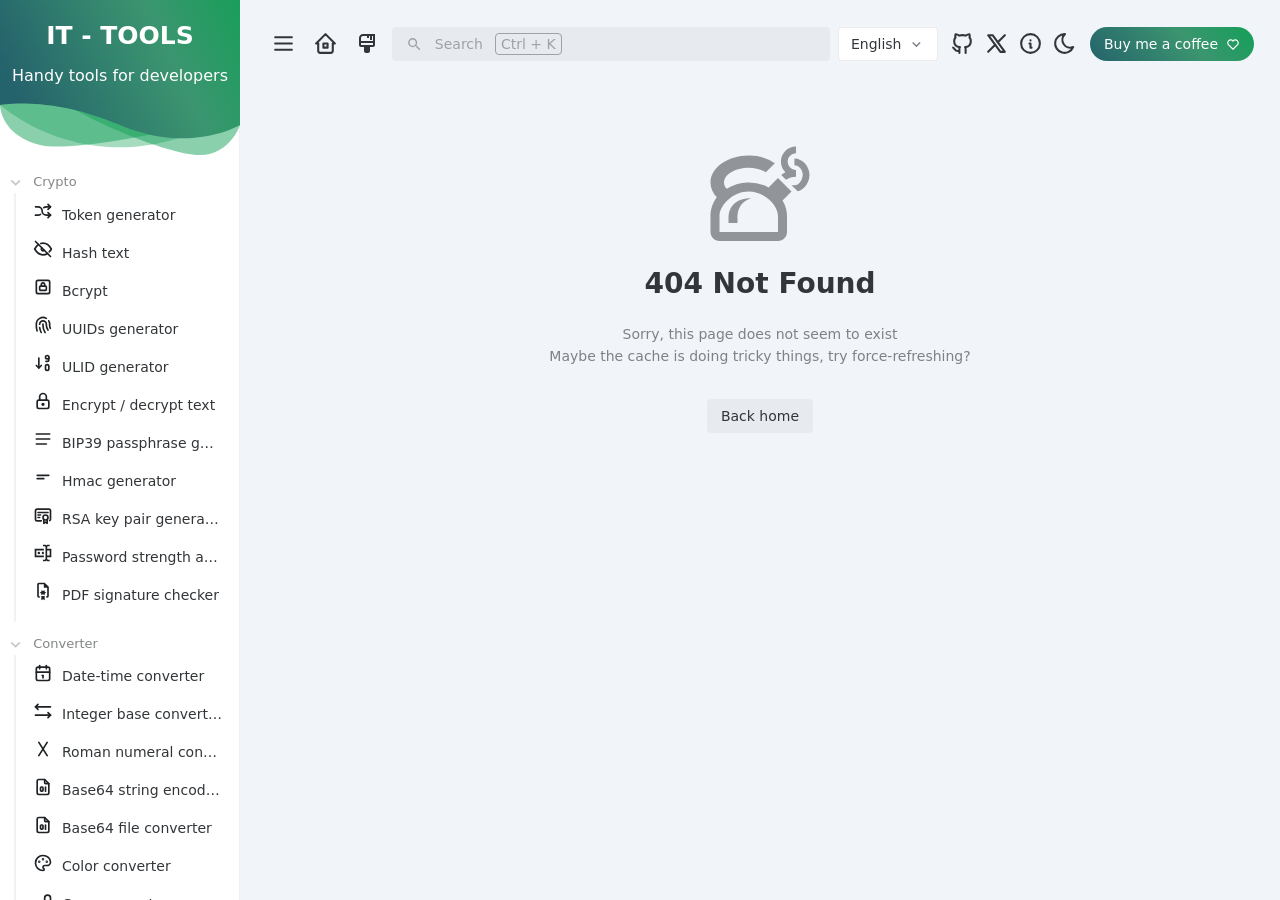
==== it-tools/index.html @ a0131be3 "Add IT-Tools and ThisCover local builds, update tool data" ====
<!DOCTYPE html>
<html lang="en">
  <head>
    <meta charset="UTF-8" />
    <link rel="icon" href="favicon.ico" />
    <meta name="viewport" content="width=device-width, initial-scale=1.0" />
    <title>IT Tools - Handy online tools for developers</title>
    <meta itemprop="name" content="IT Tools - Handy online tools for developers" />
    <meta
      name="description"
      content="Collection of handy online tools for developers, with great UX. IT Tools is a free and open-source collection of handy online tools for developers & people working in IT."
    />
    <meta
      itemprop="description"
      content="Collection of handy online tools for developers, with great UX. IT Tools is a free and open-source collection of handy online tools for developers & people working in IT."
    />
    <link rel="author" href="humans.txt" />
    <link rel="canonical" href="https://it-tools.tech" />

    <link rel="apple-touch-icon" sizes="180x180" href="apple-touch-icon.png" />
    <link rel="icon" type="image/png" sizes="32x32" href="favicon-32x32.png" />
    <link rel="icon" type="image/png" sizes="16x16" href="favicon-16x16.png" />
    <link rel="mask-icon" href="safari-pinned-tab.svg" color="#18a058" />
    <meta name="msapplication-TileColor" content="#da532c" />
    <meta name="theme-color" content="#ffffff" />

    <meta property="og:url" content="https://it-tools.tech/" />
    <meta property="og:type" content="website" />
    <meta property="og:title" content="IT Tools - Handy online tools for developers" />
    <meta
      property="og:description"
      content="Collection of handy online tools for developers, with great UX. IT Tools is a free and open-source collection of handy online tools for developers & people working in IT."
    />
    <meta property="og:image" content="https://it-tools.tech/banner.png?v=2" />

    <meta name="twitter:card" content="summary_large_image" />
    <meta name="twitter:site" content="@ittoolsdottech" />
    <meta name="twitter:creator" content="@cthmsst" />

    <meta name="twitter:title" content="IT Tools - Handy online tools for developers" />
    <meta
      name="twitter:description"
      content="Collection of handy online tools for developers, with great UX. IT Tools is a free and open-source collection of handy online tools for developers & people working in IT."
    />
    <meta name="twitter:image" content="https://it-tools.tech/banner.png?v=2" />
    <meta name="twitter:image:alt" content="IT Tools - Handy online tools for developers" />
    <script type="module" crossorigin src="/it-tools/assets/index-c4d4c1a1.js"></script>
    <link rel="stylesheet" href="/it-tools/assets/index-5da4700d.css">
  <link rel="manifest" href="/it-tools/manifest.webmanifest"></head>
  <body>
    <div id="app"></div>
    
  </body>
</html>
---- it-tools/assets/index-5da4700d.css ----
*,:before,:after{--un-rotate:0;--un-rotate-x:0;--un-rotate-y:0;--un-rotate-z:0;--un-scale-x:1;--un-scale-y:1;--un-scale-z:1;--un-skew-x:0;--un-skew-y:0;--un-translate-x:0;--un-translate-y:0;--un-translate-z:0;--un-pan-x: ;--un-pan-y: ;--un-pinch-zoom: ;--un-scroll-snap-strictness:proximity;--un-ordinal: ;--un-slashed-zero: ;--un-numeric-figure: ;--un-numeric-spacing: ;--un-numeric-fraction: ;--un-border-spacing-x:0;--un-border-spacing-y:0;--un-ring-offset-shadow:0 0 rgb(0 0 0 / 0);--un-ring-shadow:0 0 rgb(0 0 0 / 0);--un-shadow-inset: ;--un-shadow:0 0 rgb(0 0 0 / 0);--un-ring-inset: ;--un-ring-offset-width:0px;--un-ring-offset-color:#fff;--un-ring-width:0px;--un-ring-color:rgb(147 197 253 / .5);--un-blur: ;--un-brightness: ;--un-contrast: ;--un-drop-shadow: ;--un-grayscale: ;--un-hue-rotate: ;--un-invert: ;--un-saturate: ;--un-sepia: ;--un-backdrop-blur: ;--un-backdrop-brightness: ;--un-backdrop-contrast: ;--un-backdrop-grayscale: ;--un-backdrop-hue-rotate: ;--un-backdrop-invert: ;--un-backdrop-opacity: ;--un-backdrop-saturate: ;--un-backdrop-sepia: }::backdrop{--un-rotate:0;--un-rotate-x:0;--un-rotate-y:0;--un-rotate-z:0;--un-scale-x:1;--un-scale-y:1;--un-scale-z:1;--un-skew-x:0;--un-skew-y:0;--un-translate-x:0;--un-translate-y:0;--un-translate-z:0;--un-pan-x: ;--un-pan-y: ;--un-pinch-zoom: ;--un-scroll-snap-strictness:proximity;--un-ordinal: ;--un-slashed-zero: ;--un-numeric-figure: ;--un-numeric-spacing: ;--un-numeric-fraction: ;--un-border-spacing-x:0;--un-border-spacing-y:0;--un-ring-offset-shadow:0 0 rgb(0 0 0 / 0);--un-ring-shadow:0 0 rgb(0 0 0 / 0);--un-shadow-inset: ;--un-shadow:0 0 rgb(0 0 0 / 0);--un-ring-inset: ;--un-ring-offset-width:0px;--un-ring-offset-color:#fff;--un-ring-width:0px;--un-ring-color:rgb(147 197 253 / .5);--un-blur: ;--un-brightness: ;--un-contrast: ;--un-drop-shadow: ;--un-grayscale: ;--un-hue-rotate: ;--un-invert: ;--un-saturate: ;--un-sepia: ;--un-backdrop-blur: ;--un-backdrop-brightness: ;--un-backdrop-contrast: ;--un-backdrop-grayscale: ;--un-backdrop-hue-rotate: ;--un-backdrop-invert: ;--un-backdrop-opacity: ;--un-backdrop-saturate: ;--un-backdrop-sepia: }.divider,[divider=""]{height:1px;background-color:currentColor;opacity:.1}.pretty-scrollbar::-webkit-scrollbar,[pretty-scrollbar=""]::-webkit-scrollbar{width:var(--scrollbar-width);height:var(--scrollbar-height)}.pretty-scrollbar,[pretty-scrollbar=""]{overflow:auto;scrollbar-color:var(--scrollbar-thumb) var(--scrollbar-track);--scrollbar-track:#f5f5f5;--scrollbar-thumb:#ddd;--scrollbar-width:8px;--scrollbar-height:8px;--scrollbar-track-radius:4px;--scrollbar-thumb-radius:4px;--un-scrollbar-thumb-opacity:1;--scrollbar-thumb:rgba(209,213,219,var(--un-scrollbar-thumb-opacity));--un-scrollbar-track-opacity:1;--scrollbar-track:rgba(243,244,246,var(--un-scrollbar-track-opacity))}.pretty-scrollbar::-webkit-scrollbar-thumb,[pretty-scrollbar=""]::-webkit-scrollbar-thumb{border-radius:var(--scrollbar-thumb-radius);background-color:var(--scrollbar-thumb)}.pretty-scrollbar::-webkit-scrollbar-track,[pretty-scrollbar=""]::-webkit-scrollbar-track{border-radius:var(--scrollbar-track-radius);background-color:var(--scrollbar-track)}.dark .pretty-scrollbar,.dark [pretty-scrollbar=""]{--un-scrollbar-thumb-opacity:1;--scrollbar-thumb:rgba(66,66,66,var(--un-scrollbar-thumb-opacity));--un-scrollbar-track-opacity:1;--scrollbar-track:rgba(104,104,104,var(--un-scrollbar-track-opacity))}.absolute,[absolute=""]{position:absolute}.fixed,[fixed=""]{position:fixed}.relative,[relative=""]{position:relative}.static{position:static}.bottom-100\%{bottom:100%}.left-0,[left-0=""]{left:0}.left-100\%{left:100%}.left-50\%{left:50%}.right-100\%{right:100%}.right-10px,[right-10px=""]{right:10px}.top-0,[top-0=""]{top:0}.top-100\%{top:100%}.top-10px,[top-10px=""]{top:10px}.top-50\%{top:50%}.line-clamp-2,[line-clamp~="2"]{overflow:hidden;display:-webkit-box;-webkit-box-orient:vertical;-webkit-line-clamp:2;line-clamp:2}.z-10,[z-10=""]{z-index:10}.grid,[grid=""]{display:grid}.grid-cols-1,[cols~="1"],[grid-cols-1=""]{grid-template-columns:repeat(1,minmax(0,1fr))}.grid-cols-2,[grid-cols-2=""]{grid-template-columns:repeat(2,minmax(0,1fr))}.grid-cols-5,[grid-cols-5=""]{grid-template-columns:repeat(5,minmax(0,1fr))}[cols~="3"]{grid-template-columns:repeat(3,minmax(0,1fr))}[cols~="4"]{grid-template-columns:repeat(4,minmax(0,1fr))}[rows~="1"]{grid-template-rows:repeat(1,minmax(0,1fr))}[rows~="2"]{grid-template-rows:repeat(2,minmax(0,1fr))}[rows~="20"]{grid-template-rows:repeat(20,minmax(0,1fr))}[rows~="3"]{grid-template-rows:repeat(3,minmax(0,1fr))}[rows~="4"]{grid-template-rows:repeat(4,minmax(0,1fr))}[rows~="5"]{grid-template-rows:repeat(5,minmax(0,1fr))}[rows~="8"]{grid-template-rows:repeat(8,minmax(0,1fr))}.m-0,[m-0=""]{margin:0}.m-x-auto,.mx-auto,[m-x-auto=""],[mx-auto=""]{margin-left:auto;margin-right:auto}.mx-1,[mx-1=""]{margin-left:.25rem;margin-right:.25rem}.mx-2{margin-left:.5rem;margin-right:.5rem}.my,.my-4,[my-4=""]{margin-top:1rem;margin-bottom:1rem}.my-16px,[my-16px=""]{margin-top:16px;margin-bottom:16px}.my-2,[my-2=""]{margin-top:.5rem;margin-bottom:.5rem}.my-3,[my-3=""]{margin-top:.75rem;margin-bottom:.75rem}.my-5px{margin-top:5px;margin-bottom:5px}.my-8,[my-8=""]{margin-top:2rem;margin-bottom:2rem}.mb-1,[mb-1=""]{margin-bottom:.25rem}.mb-10,[mb-10=""]{margin-bottom:2.5rem}.mb-2,[mb-2=""]{margin-bottom:.5rem}.mb-3,[mb-3=""]{margin-bottom:.75rem}.mb-4,[mb-4=""]{margin-bottom:1rem}.mb-5,[mb-5=""]{margin-bottom:1.25rem}.mb-5px,[mb-5px=""]{margin-bottom:5px}.mb-6,[mb-6=""]{margin-bottom:1.5rem}.mb-8,[mb-8=""]{margin-bottom:2rem}.me{margin-inline-end:1rem}.ml-2,[ml-2=""]{margin-left:.5rem}.ml-3,[ml-3=""]{margin-left:.75rem}.ml-5px{margin-left:5px}.ml-6px,[ml-6px=""]{margin-left:6px}.ml-8px,[ml-8px=""]{margin-left:8px}.mr-2,[mr-2=""]{margin-right:.5rem}.mr-3,[mr-3=""]{margin-right:.75rem}.mr-4,[mr-4=""]{margin-right:1rem}.mr-5px{margin-right:5px}.mr-6px,[mr-6px=""]{margin-right:6px}.ms{margin-inline-start:1rem}.mt-1,[mt-1=""]{margin-top:.25rem}.mt-12,[mt-12=""]{margin-top:3rem}.mt-12px,[mt-12px=""]{margin-top:12px}.mt-2,[mt-2=""]{margin-top:.5rem}.mt-20,[mt-20=""]{margin-top:5rem}.mt-25px{margin-top:25px}.mt-3,[mt-3=""]{margin-top:.75rem}.mt-4,[mt-4=""]{margin-top:1rem}.mt-5,[mt-5=""]{margin-top:1.25rem}.mt-50px,[mt-50px=""]{margin-top:50px}.mt-5px{margin-top:5px}.mt-60px,[mt-60px=""]{margin-top:60px}.block{display:block}.inline-block,[inline-block=""]{display:inline-block}.hidden,[hidden=""]{display:none}.h-1px{height:1px}.h-30px,[h-30px=""]{height:30px}.h-600px,[h-600px=""]{height:600px}.h-full,[h-full=""]{height:100%}.h1{height:.25rem}.h2{height:.5rem}.h3{height:.75rem}.h6{height:1.5rem}.important\:h-10,[important\:h-10=""]{height:2.5rem!important}.important\:h-12,[important\:h-12=""]{height:3rem!important}.important\:max-w-650px,[important\:max-w-650px=""]{max-width:650px!important}.important\:w-10,[important\:w-10=""]{width:2.5rem!important}.max-h-312px,[max-h-312px=""]{max-height:312px}.max-h-full,[max-h-full=""]{max-height:100%}.max-w-100px{max-width:100px}.max-w-2400px,[max-w-2400px=""]{max-width:2400px}.max-w-600px,[max-w-600px=""]{max-width:600px}.max-w-sm,[max-w-sm=""]{max-width:24rem}.max-w-xl,[max-w-xl=""]{max-width:36rem}.min-w-0,[min-w-0=""]{min-width:0}.min-w-130px,[min-w-130px=""]{min-width:130px}.min-w-fit,[min-w-fit=""]{min-width:fit-content}.w-100px,[w-100px=""]{width:100px}.w-150px,[w-150px=""]{width:150px}.w-200px,[w-200px=""]{width:200px}.w-30px,[w-30px=""]{width:30px}.w-75px,[w-75px=""]{width:75px}.w-full,[w-full=""]{width:100%}[w~="90%"]{width:90%}.flex,[flex=""]{display:flex}.inline-flex{display:inline-flex}.important\:flex-full,[important\:flex-full=""]{flex:100%!important}.flex-1,[flex-1=""]{flex:1 1 0%}.important\:flex-1,[important\:flex-1=""]{flex:1 1 0%!important}.flex-shrink{flex-shrink:1}.important\:flex-shrink-0,[important\:flex-shrink-0=""]{flex-shrink:0!important}.shrink-0,[shrink-0=""]{flex-shrink:0}.flex-grow,[flex-grow=""]{flex-grow:1}.important\:flex-grow-0,[important\:flex-grow-0=""]{flex-grow:0!important}.important\:flex-grow-0\>{flex-grow:1!important}.flex-basis-5xl,[flex-basis-5xl=""]{flex-basis:3rem}.flex-row{flex-direction:row}.flex-col,[flex-col=""]{flex-direction:column}.flex-wrap{flex-wrap:wrap}.flex-nowrap,[flex-nowrap=""]{flex-wrap:nowrap}.table{display:table}.border-collapse{border-collapse:collapse}.-translate-x-1\/2{--un-translate-x:-50%;transform:translate(var(--un-translate-x)) translateY(var(--un-translate-y)) translateZ(var(--un-translate-z)) rotate(var(--un-rotate)) rotateX(var(--un-rotate-x)) rotateY(var(--un-rotate-y)) rotate(var(--un-rotate-z)) skew(var(--un-skew-x)) skewY(var(--un-skew-y)) scaleX(var(--un-scale-x)) scaleY(var(--un-scale-y)) scaleZ(var(--un-scale-z))}.-translate-y-1\/2{--un-translate-y:-50%;transform:translate(var(--un-translate-x)) translateY(var(--un-translate-y)) translateZ(var(--un-translate-z)) rotate(var(--un-rotate)) rotateX(var(--un-rotate-x)) rotateY(var(--un-rotate-y)) rotate(var(--un-rotate-z)) skew(var(--un-skew-x)) skewY(var(--un-skew-y)) scaleX(var(--un-scale-x)) scaleY(var(--un-scale-y)) scaleZ(var(--un-scale-z))}.rotate-0{--un-rotate-x:0;--un-rotate-y:0;--un-rotate-z:0;--un-rotate:0;transform:translate(var(--un-translate-x)) translateY(var(--un-translate-y)) translateZ(var(--un-translate-z)) rotate(var(--un-rotate)) rotateX(var(--un-rotate-x)) rotateY(var(--un-rotate-y)) rotate(var(--un-rotate-z)) skew(var(--un-skew-x)) skewY(var(--un-skew-y)) scaleX(var(--un-scale-x)) scaleY(var(--un-scale-y)) scaleZ(var(--un-scale-z))}.rotate-90{--un-rotate-x:0;--un-rotate-y:0;--un-rotate-z:0;--un-rotate:90deg;transform:translate(var(--un-translate-x)) translateY(var(--un-translate-y)) translateZ(var(--un-translate-z)) rotate(var(--un-rotate)) rotateX(var(--un-rotate-x)) rotateY(var(--un-rotate-y)) rotate(var(--un-rotate-z)) skew(var(--un-skew-x)) skewY(var(--un-skew-y)) scaleX(var(--un-scale-x)) scaleY(var(--un-scale-y)) scaleZ(var(--un-scale-z))}.transform-rotate--90{--un-rotate-x:0;--un-rotate-y:0;--un-rotate-z:0;--un-rotate:-90deg;transform:translate(var(--un-translate-x)) translateY(var(--un-translate-y)) translateZ(var(--un-translate-z)) rotate(var(--un-rotate)) rotateX(var(--un-rotate-x)) rotateY(var(--un-rotate-y)) rotate(var(--un-rotate-z)) skew(var(--un-skew-x)) skewY(var(--un-skew-y)) scaleX(var(--un-scale-x)) scaleY(var(--un-scale-y)) scaleZ(var(--un-scale-z))}.scale-0{--un-scale-x:0;--un-scale-y:0;transform:translate(var(--un-translate-x)) translateY(var(--un-translate-y)) translateZ(var(--un-translate-z)) rotate(var(--un-rotate)) rotateX(var(--un-rotate-x)) rotateY(var(--un-rotate-y)) rotate(var(--un-rotate-z)) skew(var(--un-skew-x)) skewY(var(--un-skew-y)) scaleX(var(--un-scale-x)) scaleY(var(--un-scale-y)) scaleZ(var(--un-scale-z))}.scale-100{--un-scale-x:1;--un-scale-y:1;transform:translate(var(--un-translate-x)) translateY(var(--un-translate-y)) translateZ(var(--un-translate-z)) rotate(var(--un-rotate)) rotateX(var(--un-rotate-x)) rotateY(var(--un-rotate-y)) rotate(var(--un-rotate-z)) skew(var(--un-skew-x)) skewY(var(--un-skew-y)) scaleX(var(--un-scale-x)) scaleY(var(--un-scale-y)) scaleZ(var(--un-scale-z))}.transform{transform:translate(var(--un-translate-x)) translateY(var(--un-translate-y)) translateZ(var(--un-translate-z)) rotate(var(--un-rotate)) rotateX(var(--un-rotate-x)) rotateY(var(--un-rotate-y)) rotate(var(--un-rotate-z)) skew(var(--un-skew-x)) skewY(var(--un-skew-y)) scaleX(var(--un-scale-x)) scaleY(var(--un-scale-y)) scaleZ(var(--un-scale-z))}.cursor-pointer,[cursor-pointer=""]{cursor:pointer}.resize{resize:both}.items-center,[items-center=""]{align-items:center}.items-baseline,[items-baseline=""]{align-items:baseline}.important\:justify-start,[important\:justify-start=""]{justify-content:flex-start!important}.justify-center,[justify-center=""]{justify-content:center}.justify-between,[justify-between=""]{justify-content:space-between}.gap-10px,[gap-10px=""]{gap:10px}.gap-12,[gap-12=""]{gap:3rem}.gap-12px,[gap-12px=""]{gap:12px}.gap-2,[gap-2=""]{gap:.5rem}.gap-3,[gap-3=""]{gap:.75rem}.gap-4,[gap-4=""]{gap:1rem}.gap-5px,[gap-5px=""]{gap:5px}.gap-8px,[gap-8px=""]{gap:8px}.gap-y-2,[gap-y-2=""]{row-gap:.5rem}.overflow-auto,[overflow-auto=""]{overflow:auto}.overflow-hidden,[overflow-hidden=""]{overflow:hidden}.overflow-x-auto{overflow-x:auto}.overflow-y-auto,[overflow-y-auto=""]{overflow-y:auto}.truncate,[truncate=""]{overflow:hidden;text-overflow:ellipsis;white-space:nowrap}.whitespace-nowrap{white-space:nowrap}.break-all,[break-all=""]{word-break:break-all}.break-anywhere,[break-anywhere=""]{overflow-wrap:anywhere}.\!border-2px{border-width:2px!important}.b,.border,[border=""],[border~="1px"]{border-width:1px}.border-2px{border-width:2px}.important\:border-x,[important\:border-x~="1px"]{border-left-width:1px!important;border-right-width:1px!important}.b-r,[b-r=""]{border-right-width:1px}.border-b,[border-b~="1px"]{border-bottom-width:1px}.b-gray,[b-gray=""]{--un-border-opacity:1;border-color:rgb(156 163 175 / var(--un-border-opacity))}.border-current,[border-current=""],[border~=current]{border-color:currentColor}.border-gray-300{--un-border-opacity:1;border-color:rgb(209 213 219 / var(--un-border-opacity))}.border-primary{--un-border-opacity:1;border-color:rgb(30 165 76 / var(--un-border-opacity))}.important\:border-primary,.\!hover\:border-primary:hover,.hover\:important\:border-primary:hover,[hover\:important\:border-primary=""]:hover{--un-border-opacity:1 !important;border-color:rgb(30 165 76 / var(--un-border-opacity))!important}[important\:border-x~=gray]{--un-border-opacity:1 !important;--un-border-left-opacity:var(--un-border-opacity) !important;border-left-color:rgb(156 163 175 / var(--un-border-left-opacity))!important;--un-border-right-opacity:var(--un-border-opacity) !important;border-right-color:rgb(156 163 175 / var(--un-border-right-opacity))!important}.dark [border-b~="dark:#282828"]{--un-border-opacity:1;--un-border-bottom-opacity:var(--un-border-opacity);border-bottom-color:rgb(40 40 40 / var(--un-border-bottom-opacity))}.dark [border-b~="dark:transparent"]{border-bottom-color:transparent}[border-b~="#efeff5"]{--un-border-opacity:1;--un-border-bottom-opacity:var(--un-border-opacity);border-bottom-color:rgb(239 239 245 / var(--un-border-bottom-opacity))}.b-op-10,[b-op-10=""]{--un-border-opacity:.1}.border-op-40,[border-op-40=""]{--un-border-opacity:.4}.border-opacity-100{--un-border-opacity:1}.border-opacity-50{--un-border-opacity:.5}[border~=op-30]{--un-border-opacity:.3}[important\:border-x~=op-40]{--un-border-left-opacity:.4 !important;--un-border-right-opacity:.4 !important}.b-rd-4px,[b-rd-4px=""]{border-radius:4px}.b-rd-xl,[b-rd-xl=""]{border-radius:.75rem}.important\:rounded-0,[important\:rounded-0=""]{border-radius:0!important}.rounded,[rounded=""]{border-radius:.25rem}.rounded-full{border-radius:9999px}.rounded-lg{border-radius:.5rem}.rounded-md,[rounded-md=""]{border-radius:.375rem}.important\:rounded-l-none,[important\:rounded-l-none=""]{border-top-left-radius:0!important;border-bottom-left-radius:0!important}.important\:rounded-r-none,[important\:rounded-r-none=""]{border-top-right-radius:0!important;border-bottom-right-radius:0!important}.border-dashed{border-style:dashed}.border-solid,[border-solid=""],[border~=solid]{border-style:solid}.important\:border-none,[important\:border-none=""]{border-style:none!important}[important\:border-x~=solid]{border-left-style:solid!important;border-right-style:solid!important}.b-r-solid,[b-r-solid=""]{border-right-style:solid}.important\:border-b-none{border-bottom-style:none!important}[border-b~=solid]{border-bottom-style:solid}.bg-\#ffffff{--un-bg-opacity:1;background-color:rgb(255 255 255 / var(--un-bg-opacity))}.bg-black{--un-bg-opacity:1;background-color:rgb(0 0 0 / var(--un-bg-opacity))}.bg-gray-300{--un-bg-opacity:1;background-color:rgb(209 213 219 / var(--un-bg-opacity))}.bg-primary{--un-bg-opacity:1;background-color:rgb(30 165 76 / var(--un-bg-opacity))}.bg-white{--un-bg-opacity:1;background-color:rgb(255 255 255 / var(--un-bg-opacity))}.dark .dark\:bg-\#232323{--un-bg-opacity:1;background-color:rgb(35 35 35 / var(--un-bg-opacity))}.dark .dark\:bg-\#333333{--un-bg-opacity:1;background-color:rgb(51 51 51 / var(--un-bg-opacity))}.hover\:bg-primary:hover,[hover\:bg-primary=""]:hover{--un-bg-opacity:1;background-color:rgb(30 165 76 / var(--un-bg-opacity))}.important\:p0,[important\:p0=""],[important\:pa-0=""]{padding:0!important}.important\:pa-12px,[important\:pa-12px=""]{padding:12px!important}.p-8,[p-8=""]{padding:2rem}.pa-24px,[pa-24px=""]{padding:24px}.pa-3,[pa-3=""]{padding:.75rem}.pa-5,[pa-5=""]{padding:1.25rem}.important\:py-12,[important\:py-12=""]{padding-top:3rem!important;padding-bottom:3rem!important}.important\:py-8px,[important\:py-8px=""]{padding-top:8px!important;padding-bottom:8px!important}.px,.px-4,[px-4=""]{padding-left:1rem;padding-right:1rem}.px-12px,[px-12px=""]{padding-left:12px;padding-right:12px}.px-2,[px-2=""]{padding-left:.5rem;padding-right:.5rem}.px-5px,[px-5px=""]{padding-left:5px;padding-right:5px}.px-6{padding-left:1.5rem;padding-right:1.5rem}.px-8px{padding-left:8px;padding-right:8px}.px8,[px8=""]{padding-left:2rem;padding-right:2rem}.py-1,[py-1=""]{padding-top:.25rem;padding-bottom:.25rem}.py-2,[py-2=""]{padding-top:.5rem;padding-bottom:.5rem}.py-3{padding-top:.75rem;padding-bottom:.75rem}.py-3px,[py-3px=""]{padding-top:3px;padding-bottom:3px}.py-4{padding-top:1rem;padding-bottom:1rem}.py-6px{padding-top:6px;padding-bottom:6px}[py-4px=""]{padding-top:4px;padding-bottom:4px}.important\:pl-10px,[important\:pl-10px=""]{padding-left:10px!important}.important\:pr-5px,[important\:pr-5px=""]{padding-right:5px!important}.pb6,[pb6=""]{padding-bottom:1.5rem}.pl-4,[pl-4=""]{padding-left:1rem}.pr-12px,[pr-12px=""]{padding-right:12px}.pr-4,[pr-4=""]{padding-right:1rem}.pt{padding-top:1rem}.pt-1,[pt-1=""]{padding-top:.25rem}.pt-50px{padding-top:50px}.text-center,[text-center=""]{text-align:center}.important\:text-left,[important\:text-left=""]{text-align:left!important}.text-left,[text-left=""]{text-align:left}.text-right,[text-right=""]{text-align:right}.text-justify,[text-justify=""]{text-align:justify}.indent{text-indent:1.5rem}[indent~="8"]{text-indent:2rem}.text-wrap,[text-wrap=""]{text-wrap:wrap}.important\:text-22px,[important\:text-22px=""]{font-size:22px!important}.text-13px,[text-13px=""]{font-size:13px}.text-15px,[text-15px=""]{font-size:15px}.text-16px,[text-16px=""]{font-size:16px}.text-20px,[text-20px=""]{font-size:20px}.text-2xl,[text-2xl=""]{font-size:1.5rem;line-height:2rem}.text-30px,[text-30px=""]{font-size:30px}.text-3xl,[text-3xl=""]{font-size:1.875rem;line-height:2.25rem}.text-40px,[text-40px=""]{font-size:40px}.text-90px,[text-90px=""]{font-size:90px}.text-lg,[text-lg=""]{font-size:1.125rem;line-height:1.75rem}.text-sm,[text-sm=""]{font-size:.875rem;line-height:1.25rem}.text-xl,[text-xl=""]{font-size:1.25rem;line-height:1.75rem}.text-xs,[text-xs=""]{font-size:.75rem;line-height:1rem}.dark .dark\:text-gray-400,.text-gray-400{--un-text-opacity:1;color:rgb(156 163 175 / var(--un-text-opacity))}.dark .dark\:text-neutral-400,.text-neutral-400{--un-text-opacity:1;color:rgb(163 163 163 / var(--un-text-opacity))}.dark .dark\:text-neutral-600{--un-text-opacity:1;color:rgb(82 82 82 / var(--un-text-opacity))}.dark .dark\:text-neutral-800{--un-text-opacity:1;color:rgb(38 38 38 / var(--un-text-opacity))}.dark .dark\:color-white,.dark .dark\:text-white,.dark [dark\:color-white=""],.text-white{--un-text-opacity:1;color:rgb(255 255 255 / var(--un-text-opacity))}.color-black,.text-black,[color-black=""]{--un-text-opacity:1;color:rgb(0 0 0 / var(--un-text-opacity))}.text-gray-500{--un-text-opacity:1;color:rgb(107 114 128 / var(--un-text-opacity))}.text-gray-700{--un-text-opacity:1;color:rgb(55 65 81 / var(--un-text-opacity))}.text-neutral-500{--un-text-opacity:1;color:rgb(115 115 115 / var(--un-text-opacity))}.text-primary,[text-primary=""],.hover\:text-primary:hover{--un-text-opacity:1;color:rgb(30 165 76 / var(--un-text-opacity))}.hover\:text-white:hover{--un-text-opacity:1;color:rgb(255 255 255 / var(--un-text-opacity))}[hover\:text-primary=""]:hover{--un-text-opacity:1;color:rgb(30 165 76 / var(--un-text-opacity))}[hover\:text-white=""]:hover{--un-text-opacity:1;color:rgb(255 255 255 / var(--un-text-opacity))}.color-current,[color-current=""]{color:currentColor}[color~="#18a058"]{--un-text-opacity:1;color:rgb(24 160 88 / var(--un-text-opacity))}.font-500{font-weight:500}.font-bold,[font-bold=""]{font-weight:700}.fw-600,[fw-600=""]{font-weight:600}.leading-5{line-height:1.25rem}.lh-1,[lh-1=""]{line-height:.25rem}.lh-normal,[lh-normal=""]{line-height:1.5}.lh-tight,[lh-tight=""]{line-height:1.25}.\!font-mono,.important\:font-mono,[important\:font-mono=""]{font-family:ui-monospace,SFMono-Regular,Menlo,Monaco,Consolas,Liberation Mono,Courier New,monospace!important}.font-mono,[font-mono=""]{font-family:ui-monospace,SFMono-Regular,Menlo,Monaco,Consolas,Liberation Mono,Courier New,monospace}.uppercase{text-transform:uppercase}.lowercase{text-transform:lowercase}.italic,[italic=""]{font-style:italic}.underline,.hover\:underline:hover{text-decoration-line:underline}.decoration-none{text-decoration:none}.tab{-moz-tab-size:4;-o-tab-size:4;tab-size:4}.op-0{opacity:0}.op-100{opacity:1}.op-30{opacity:.3}.op-40,[op-40=""]{opacity:.4}.op-50,[op-50=""]{opacity:.5}.op-60,[op-60=""]{opacity:.6}.op-70,.opacity-70,[op-70=""],[opacity-70=""]{opacity:.7}.op-90,[op-90=""]{opacity:.9}.shadow{--un-shadow:var(--un-shadow-inset) 0 1px 3px 0 var(--un-shadow-color, rgb(0 0 0 / .1)),var(--un-shadow-inset) 0 1px 2px -1px var(--un-shadow-color, rgb(0 0 0 / .1));box-shadow:var(--un-ring-offset-shadow),var(--un-ring-shadow),var(--un-shadow)}.shadow-lg{--un-shadow:var(--un-shadow-inset) 0 10px 15px -3px var(--un-shadow-color, rgb(0 0 0 / .1)),var(--un-shadow-inset) 0 4px 6px -4px var(--un-shadow-color, rgb(0 0 0 / .1));box-shadow:var(--un-ring-offset-shadow),var(--un-ring-shadow),var(--un-shadow)}.shadow-xl,[shadow-xl=""]{--un-shadow:var(--un-shadow-inset) 0 20px 25px -5px var(--un-shadow-color, rgb(0 0 0 / .1)),var(--un-shadow-inset) 0 8px 10px -6px var(--un-shadow-color, rgb(0 0 0 / .1));box-shadow:var(--un-ring-offset-shadow),var(--un-ring-shadow),var(--un-shadow)}.outline{outline-style:solid}.transition,[transition=""]{transition-property:color,background-color,border-color,text-decoration-color,fill,stroke,opacity,box-shadow,transform,filter,backdrop-filter;transition-timing-function:cubic-bezier(.4,0,.2,1);transition-duration:.15s}.transition-colors{transition-property:color,background-color,border-color,text-decoration-color,fill,stroke;transition-timing-function:cubic-bezier(.4,0,.2,1);transition-duration:.15s}.transition-transform,[transition-transform=""]{transition-property:transform;transition-timing-function:cubic-bezier(.4,0,.2,1);transition-duration:.15s}.transition-duration-0\.2s{transition-duration:.2s}.transition-duration-0\.5s{transition-duration:.5s}.ease,.ease-in-out{transition-timing-function:cubic-bezier(.4,0,.2,1)}.ease-out{transition-timing-function:cubic-bezier(0,0,.2,1)}@media (min-width: 640px){.sm\:grid-cols-2,[sm\:grid-cols-2=""]{grid-template-columns:repeat(2,minmax(0,1fr))}.sm\:inline,[sm\:inline=""]{display:inline}.sm\:block,[sm\:block=""]{display:block}.sm\:hidden,[sm\:hidden=""]{display:none}}@media (min-width: 768px){.md\:grid-cols-3,[md\:grid-cols-3=""]{grid-template-columns:repeat(3,minmax(0,1fr))}.md\:flex-row,[md\:flex-row=""]{flex-direction:row}}@media (min-width: 1024px){.lg\:grid-cols-3{grid-template-columns:repeat(3,minmax(0,1fr))}.lg\:grid-cols-4,[lg\:grid-cols-4=""]{grid-template-columns:repeat(4,minmax(0,1fr))}}@media (min-width: 1280px){.xl\:grid-cols-4{grid-template-columns:repeat(4,minmax(0,1fr))}.xl\:grid-cols-6,[xl\:grid-cols-6=""]{grid-template-columns:repeat(6,minmax(0,1fr))}}.c-modal--overlay[data-v-94793f53]{background-color:#00000080}.c-modal--container[data-v-94793f53]{background-color:var(--f6e4b4d2)}.v-enter-active[data-v-94793f53],.v-leave-active[data-v-94793f53]{transition:opacity .3s ease-in-out}.v-enter-from[data-v-94793f53],.v-leave-to[data-v-94793f53]{opacity:0}.c-button[data-v-147876cf]{line-height:1;font-family:inherit;font-size:var(--9a468bfe);border:none;text-align:center;cursor:pointer;text-decoration:none;height:var(--09441655);font-weight:400;color:var(--e1cab870);padding:0 14px;border-radius:4px;transition:background-color cubic-bezier(.4,0,.2,1) .3s;background-color:var(--645976e7);display:inline-flex;flex-direction:row;align-items:center;justify-content:center;flex-shrink:0}.c-button.round[data-v-147876cf]{border-radius:100px}.c-button.circle[data-v-147876cf]{border-radius:var(--09441655);width:var(--09441655);padding:0}.c-button[data-v-147876cf]:not(.disabled):hover{background-color:var(--cea95e96)}.c-button[data-v-147876cf]:not(.disabled):active{background-color:var(--369e4b1b)}.c-button[data-v-147876cf]:focus{outline:1px solid var(--c8f65826)}.c-button.disabled[data-v-147876cf]{opacity:.5;cursor:not-allowed}.c-input-text[data-v-c4df69f5]{display:inline-flex;flex-direction:column;width:100%}.c-input-text.label-left[data-v-c4df69f5]{flex-direction:row;align-items:baseline}.c-input-text.error>.input[data-v-c4df69f5]{border-color:var(--1578999c)}.c-input-text.error>.input[data-v-c4df69f5]:hover,.c-input-text.error>.input[data-v-c4df69f5]:focus{border-color:var(--1578999c)}.c-input-text.error>.input[data-v-c4df69f5]:focus{background-color:var(--b18512fa)}.c-input-text.error .feedback[data-v-c4df69f5]{color:var(--1578999c)}.c-input-text>.label[data-v-c4df69f5]{margin-bottom:5px;flex:0 0 var(--15951ced);text-align:var(--1460862c);padding-right:12px}.c-input-text .feedback-wrapper[data-v-c4df69f5]{flex:1 1 0;min-width:0}.c-input-text .input-wrapper[data-v-c4df69f5]{display:flex;flex-direction:row;align-items:center;background-color:var(--e1b5bfd6);color:transparent;border:1px solid var(--e9ed6052);border-radius:4px;padding:0 4px 0 12px;transition:border-color .2s ease-in-out}.multiline.c-input-text .input-wrapper[data-v-c4df69f5]{resize:vertical;overflow:hidden}.multiline.c-input-text .input-wrapper>textarea[data-v-c4df69f5]{height:100%;resize:none;word-break:break-word;white-space:pre-wrap;overflow-wrap:break-word;border:none;outline:none;font-family:inherit;font-size:inherit;color:var(--1728643c)}.multiline.c-input-text .input-wrapper>textarea[data-v-c4df69f5]::placeholder{color:var(--ffa9e664)}.c-input-text .input-wrapper>.input[data-v-c4df69f5]{flex:1 1 0;min-width:0;padding:8px 0;outline:none;background-color:transparent;background-image:none;-webkit-box-shadow:none;-moz-box-shadow:none;box-shadow:none;border:none;color:var(--1728643c)}.c-input-text .input-wrapper>.input[data-v-c4df69f5]::placeholder{color:var(--ffa9e664)}.c-input-text .input-wrapper[data-v-c4df69f5]:hover{border-color:var(--ac68db28)}.c-input-text .input-wrapper[data-v-c4df69f5]:focus-within{border-color:var(--ac68db28);background-color:var(--0ab89a02)}.c-input-text.error .input-wrapper[data-v-c4df69f5]{border-color:var(--1578999c)}.c-input-text.error .input-wrapper[data-v-c4df69f5]:hover,.c-input-text.error .input-wrapper[data-v-c4df69f5]:focus-within{border-color:var(--1578999c)}.c-input-text.error .input-wrapper[data-v-c4df69f5]:focus-within{background-color:var(--b18512fa)}.c-input-text.disabled .input-wrapper[data-v-c4df69f5]{opacity:.5}.c-input-text.disabled .input-wrapper[data-v-c4df69f5]:hover,.c-input-text.disabled .input-wrapper[data-v-c4df69f5]:focus-within{border-color:var(--e9ed6052)}.c-input-text.disabled .input-wrapper>.input[data-v-c4df69f5]{cursor:not-allowed}.c-input-text[data-v-ae934b0a]{font-size:18px}.c-input-text[data-v-ae934b0a] .input-wrapper{padding:4px 4px 4px 18px}.c-modal--overlay[data-v-ae934b0a]{align-items:flex-start!important;padding-top:80px}.c-link[data-v-affd0f5f]{line-height:inherit;font-family:inherit;font-size:inherit;border:none;cursor:pointer;text-decoration:none;font-weight:400;color:var(--1eb0d378);border-radius:4px;transition:color cubic-bezier(.4,0,.2,1) .3s;outline-offset:1px}.c-link[data-v-affd0f5f]:hover{color:var(--7db8d4dc)}.c-link[data-v-affd0f5f]:active{color:var(--1eb0d378)}.c-link[data-v-affd0f5f]:focus{color:var(--1fc91bc5)}.c-select .search-input[data-v-71119859]{all:unset}.c-select .search-input[data-v-71119859]::placeholder{color:var(--787f8ac6)}.c-select .c-select-input[data-v-71119859]{background-color:var(--4cfa251d);border:1px solid var(--2ffa18df);border-radius:4px;padding:0 12px;font-family:inherit;font-size:var(--bec124ac);height:var(--8725773e);transition:border-color .2s ease-in-out}.c-select .c-select-input .placeholder[data-v-71119859],.c-select .c-select-input .chevron[data-v-71119859]{color:var(--787f8ac6)}.c-select .c-select-dropdown[data-v-71119859]{background-color:var(--4cfa251d);border-radius:4px;box-shadow:var(--c6aafd6e);font-family:inherit;font-size:inherit;line-height:1;padding:6px}.c-select .c-select-dropdown .c-select-dropdown-option[data-v-71119859]{border-radius:4px;padding:8px 12px;background-color:transparent;transition:background-color .2s ease-in-out}.c-select .c-select-dropdown .c-select-dropdown-option.active[data-v-71119859]{color:var(--5efae822)}.c-select .c-select-dropdown .c-select-dropdown-option[data-v-71119859]:hover,.c-select .c-select-dropdown .c-select-dropdown-option.hover[data-v-71119859]{background-color:var(--3c0befbc)}.dropdown-enter-active[data-v-71119859],.dropdown-leave-active[data-v-71119859]{transition:opacity .2s,transform .2s}.dropdown-enter-from[data-v-71119859],.dropdown-leave-to[data-v-71119859]{opacity:0;transform:translateY(-10px)}.dropdown-enter-to[data-v-71119859],.dropdown-leave-from[data-v-71119859]{opacity:1;transform:translateY(0)}.overlay[data-v-63c31e01]{position:absolute;top:0;left:0;width:100%;height:100%;background-color:#00000080;cursor:pointer}.content[data-v-63c31e01] .n-layout-scroll-container{padding:26px}.n-layout[data-v-63c31e01]{height:100vh}.n-button[data-v-d097e208]:not(:last-child){margin-right:5px}.menu-icon-item[data-v-962461ab]{position:relative}.menu-icon-item .badge[data-v-962461ab]{position:absolute;background-color:var(--c9671612);border-radius:10px;line-height:1;top:3px;left:-6px;font-size:10px;height:6px;width:6px}.menu-wrapper[data-v-50838923]{display:flex;flex-direction:row}.menu-wrapper .menu[data-v-50838923]{flex:1;margin-bottom:5px}.menu-wrapper .menu[data-v-50838923] .n-menu-item-content:before{left:0;right:13px}.menu-wrapper .toggle-bar[data-v-50838923]{width:24px;opacity:.1;transition:opacity ease .2s;position:relative;cursor:pointer}.menu-wrapper .toggle-bar[data-v-50838923]:before{width:2px;height:100%;content:" ";background-color:var(--2adda884);border-radius:2px;position:absolute;top:0;left:14px}.menu-wrapper .toggle-bar[data-v-50838923]:hover{opacity:.5}.support-button[data-v-6488e27f]{background:#25636c;background:linear-gradient(48deg,#25636c 0%,#3b956f 60%,#14a058 100%);color:#fff!important;transition:padding ease .2s!important}.support-button[data-v-6488e27f]:hover{color:#fff;padding-left:30px;padding-right:30px}.footer[data-v-6488e27f]{text-align:center;color:#838587;margin-top:20px;padding:20px 0}.sider-content[data-v-6488e27f]{padding-top:160px;padding-bottom:200px}.hero-wrapper[data-v-6488e27f]{position:absolute;display:block;left:0;width:100%;z-index:10;overflow:hidden}.hero-wrapper .gradient[data-v-6488e27f]{margin-top:-65px}.hero-wrapper .text-wrapper[data-v-6488e27f]{position:absolute;left:0;width:100%;text-align:center;top:16px;color:#fff}.hero-wrapper .text-wrapper .title[data-v-6488e27f]{font-size:25px;font-weight:600}.hero-wrapper .text-wrapper .divider[data-v-6488e27f]{width:50px;height:2px;border-radius:4px;background-color:var(--09e441aa);margin:0 auto 5px}.hero-wrapper .text-wrapper .subtitle[data-v-6488e27f]{font-size:16px}.tool-content[data-v-0779361c]{display:flex;flex-direction:row;justify-content:center;align-items:flex-start;flex-wrap:wrap;gap:16px}[data-v-0779361c] .tool-content>*{flex:0 1 600px}.tool-layout[data-v-0779361c]{max-width:600px;margin:0 auto;box-sizing:border-box}.tool-layout .tool-header[data-v-0779361c]{padding:40px 0;width:100%}.tool-layout .tool-header .n-h1[data-v-0779361c]{opacity:.9;font-size:40px;font-weight:400;margin:0;line-height:1}.tool-layout .tool-header .separator[data-v-0779361c]{width:200px;height:2px;background:#a1a1a1;opacity:.2;margin:10px 0}.tool-layout .tool-header .description[data-v-0779361c]{margin:0;opacity:.7}body{min-height:100%;margin:0;padding:0}html{height:100%;margin:0;padding:0}*{box-sizing:border-box}.c-card[data-v-236d2dc6]{background-color:var(--51386d66);border:1px solid var(--1d9c24b0);border-radius:4px;padding:20px 24px}.c-card-title[data-v-236d2dc6]{font-size:16px;font-weight:500;margin-bottom:20px}.colored-card[data-v-966d1647]{background:#25636c;background:linear-gradient(48deg,#25636c 0%,#3b956f 60%,#14a058 100%);color:#fff;border:none}.colored-card .icon[data-v-966d1647]{opacity:.7}.colored-card .title[data-v-966d1647]{color:#fff;margin:5px 0}.colored-card .description[data-v-966d1647]{opacity:.8;margin:5px 0}.colored-card .description[data-v-966d1647] a{color:inherit;text-decoration:underline;font-weight:700;transition:color ease .2s}.colored-card .description[data-v-966d1647] a:hover{color:#141414}.height-enter-active[data-v-be35af59],.height-leave-active[data-v-be35af59]{transition:all .5s ease-in-out;overflow:hidden;max-height:500px}.height-enter-from[data-v-be35af59],.height-leave-to[data-v-be35af59]{max-height:42px;overflow:hidden;opacity:0;margin-bottom:0}.ghost-favorites-draggable[data-v-be35af59]{opacity:.4;background-color:#ccc;border:2px dashed #666;box-shadow:0 0 10px #0003;transform:scale(1.1);animation:ghost-favorites-draggable-animation-be35af59 .2s ease-out}@keyframes ghost-favorites-draggable-animation-be35af59{0%{opacity:0;transform:scale(.9)}to{opacity:.4;transform:scale(1)}}.c-alert[data-v-d1c7f863]{background-color:var(--2d6e05b1);color:var(--a966dbdc);font-size:inherit;line-height:20px}
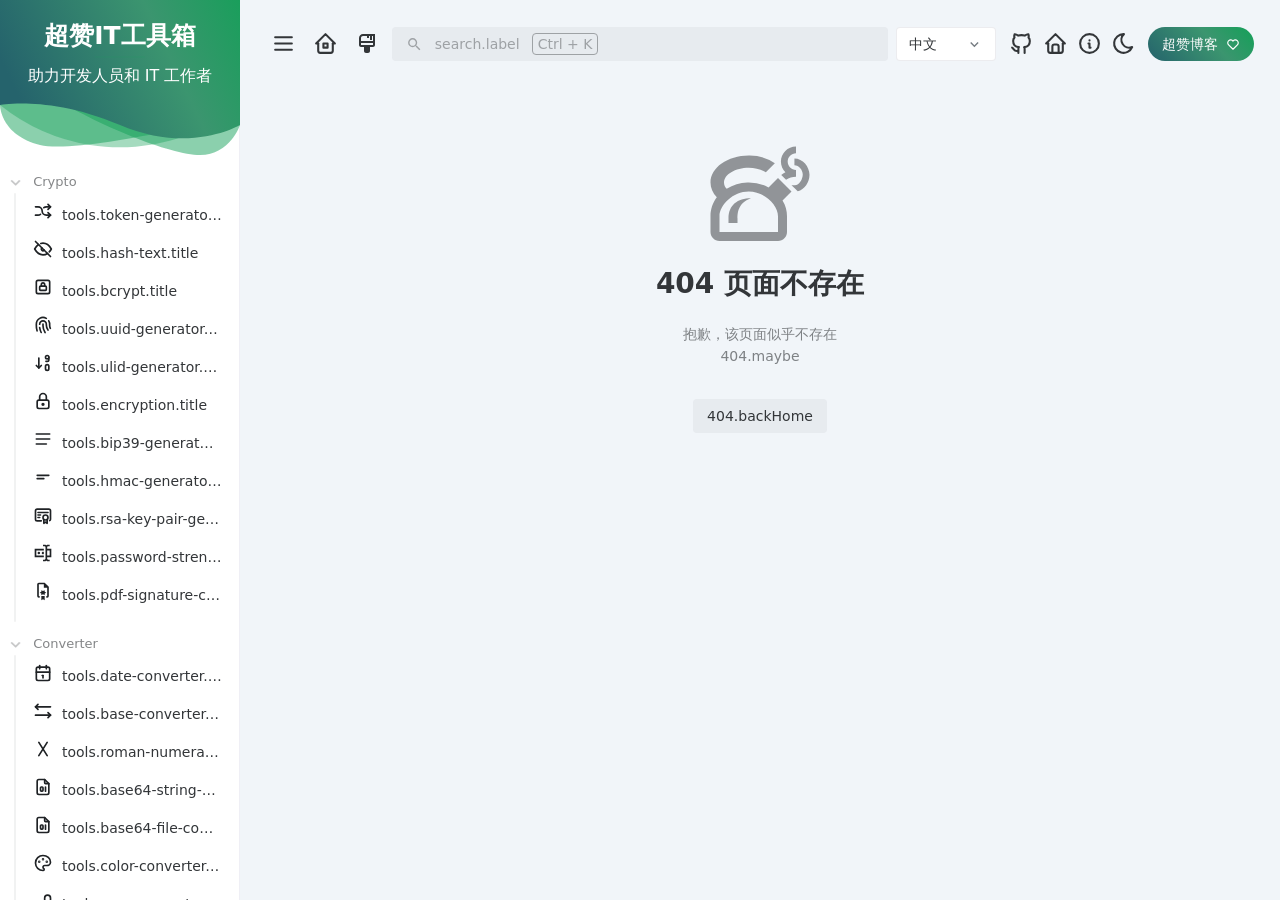
==== commit 177b754b: "Update IT-Tools with custom branding and Chinese default" ====
--- a/it-tools/index.html
+++ b/it-tools/index.html
@@ -1,21 +1,21 @@
 <!DOCTYPE html>
-<html lang="en">
+<html lang="zh-CN">
   <head>
     <meta charset="UTF-8" />
     <link rel="icon" href="favicon.ico" />
     <meta name="viewport" content="width=device-width, initial-scale=1.0" />
-    <title>IT Tools - Handy online tools for developers</title>
-    <meta itemprop="name" content="IT Tools - Handy online tools for developers" />
+    <title>超赞IT工具箱 - 开发者在线工具集合</title>
+    <meta itemprop="name" content="超赞IT工具箱 - 开发者在线工具集合" />
     <meta
       name="description"
-      content="Collection of handy online tools for developers, with great UX. IT Tools is a free and open-source collection of handy online tools for developers & people working in IT."
+      content="超赞IT工具箱是一个免费开源的在线工具集合，专为开发者和IT从业者设计，提供100+实用工具。"
     />
     <meta
       itemprop="description"
-      content="Collection of handy online tools for developers, with great UX. IT Tools is a free and open-source collection of handy online tools for developers & people working in IT."
+      content="超赞IT工具箱是一个免费开源的在线工具集合，专为开发者和IT从业者设计，提供100+实用工具。"
     />
     <link rel="author" href="humans.txt" />
-    <link rel="canonical" href="https://it-tools.tech" />
+    <link rel="canonical" href="https://tools.202597.xyz" />
 
     <link rel="apple-touch-icon" sizes="180x180" href="apple-touch-icon.png" />
     <link rel="icon" type="image/png" sizes="32x32" href="favicon-32x32.png" />
@@ -24,28 +24,28 @@
     <meta name="msapplication-TileColor" content="#da532c" />
     <meta name="theme-color" content="#ffffff" />
 
-    <meta property="og:url" content="https://it-tools.tech/" />
+    <meta property="og:url" content="https://tools.202597.xyz/" />
     <meta property="og:type" content="website" />
-    <meta property="og:title" content="IT Tools - Handy online tools for developers" />
+    <meta property="og:title" content="超赞IT工具箱 - 开发者在线工具集合" />
     <meta
       property="og:description"
-      content="Collection of handy online tools for developers, with great UX. IT Tools is a free and open-source collection of handy online tools for developers & people working in IT."
+      content="超赞IT工具箱是一个免费开源的在线工具集合，专为开发者和IT从业者设计，提供100+实用工具。"
     />
-    <meta property="og:image" content="https://it-tools.tech/banner.png?v=2" />
+    <meta property="og:image" content="https://tools.202597.xyz/banner.png?v=2" />
 
     <meta name="twitter:card" content="summary_large_image" />
-    <meta name="twitter:site" content="@ittoolsdottech" />
-    <meta name="twitter:creator" content="@cthmsst" />
+    <meta name="twitter:site" content="@mkboy95" />
+    <meta name="twitter:creator" content="@mkboy95" />
 
-    <meta name="twitter:title" content="IT Tools - Handy online tools for developers" />
+    <meta name="twitter:title" content="超赞IT工具箱 - 开发者在线工具集合" />
     <meta
       name="twitter:description"
-      content="Collection of handy online tools for developers, with great UX. IT Tools is a free and open-source collection of handy online tools for developers & people working in IT."
+      content="超赞IT工具箱是一个免费开源的在线工具集合，专为开发者和IT从业者设计，提供100+实用工具。"
     />
-    <meta name="twitter:image" content="https://it-tools.tech/banner.png?v=2" />
-    <meta name="twitter:image:alt" content="IT Tools - Handy online tools for developers" />
-    <script type="module" crossorigin src="/it-tools/assets/index-c4d4c1a1.js"></script>
-    <link rel="stylesheet" href="/it-tools/assets/index-5da4700d.css">
+    <meta name="twitter:image" content="https://tools.202597.xyz/banner.png?v=2" />
+    <meta name="twitter:image:alt" content="超赞IT工具箱 - 开发者在线工具集合" />
+    <script type="module" crossorigin src="/it-tools/assets/index-be5aec90.js"></script>
+    <link rel="stylesheet" href="/it-tools/assets/index-aff3be0d.css">
   <link rel="manifest" href="/it-tools/manifest.webmanifest"></head>
   <body>
     <div id="app"></div>
--- a/it-tools/assets/index-aff3be0d.css
+++ b/it-tools/assets/index-aff3be0d.css
@@ -0,0 +1 @@
+*,:before,:after{--un-rotate:0;--un-rotate-x:0;--un-rotate-y:0;--un-rotate-z:0;--un-scale-x:1;--un-scale-y:1;--un-scale-z:1;--un-skew-x:0;--un-skew-y:0;--un-translate-x:0;--un-translate-y:0;--un-translate-z:0;--un-pan-x: ;--un-pan-y: ;--un-pinch-zoom: ;--un-scroll-snap-strictness:proximity;--un-ordinal: ;--un-slashed-zero: ;--un-numeric-figure: ;--un-numeric-spacing: ;--un-numeric-fraction: ;--un-border-spacing-x:0;--un-border-spacing-y:0;--un-ring-offset-shadow:0 0 rgb(0 0 0 / 0);--un-ring-shadow:0 0 rgb(0 0 0 / 0);--un-shadow-inset: ;--un-shadow:0 0 rgb(0 0 0 / 0);--un-ring-inset: ;--un-ring-offset-width:0px;--un-ring-offset-color:#fff;--un-ring-width:0px;--un-ring-color:rgb(147 197 253 / .5);--un-blur: ;--un-brightness: ;--un-contrast: ;--un-drop-shadow: ;--un-grayscale: ;--un-hue-rotate: ;--un-invert: ;--un-saturate: ;--un-sepia: ;--un-backdrop-blur: ;--un-backdrop-brightness: ;--un-backdrop-contrast: ;--un-backdrop-grayscale: ;--un-backdrop-hue-rotate: ;--un-backdrop-invert: ;--un-backdrop-opacity: ;--un-backdrop-saturate: ;--un-backdrop-sepia: }::backdrop{--un-rotate:0;--un-rotate-x:0;--un-rotate-y:0;--un-rotate-z:0;--un-scale-x:1;--un-scale-y:1;--un-scale-z:1;--un-skew-x:0;--un-skew-y:0;--un-translate-x:0;--un-translate-y:0;--un-translate-z:0;--un-pan-x: ;--un-pan-y: ;--un-pinch-zoom: ;--un-scroll-snap-strictness:proximity;--un-ordinal: ;--un-slashed-zero: ;--un-numeric-figure: ;--un-numeric-spacing: ;--un-numeric-fraction: ;--un-border-spacing-x:0;--un-border-spacing-y:0;--un-ring-offset-shadow:0 0 rgb(0 0 0 / 0);--un-ring-shadow:0 0 rgb(0 0 0 / 0);--un-shadow-inset: ;--un-shadow:0 0 rgb(0 0 0 / 0);--un-ring-inset: ;--un-ring-offset-width:0px;--un-ring-offset-color:#fff;--un-ring-width:0px;--un-ring-color:rgb(147 197 253 / .5);--un-blur: ;--un-brightness: ;--un-contrast: ;--un-drop-shadow: ;--un-grayscale: ;--un-hue-rotate: ;--un-invert: ;--un-saturate: ;--un-sepia: ;--un-backdrop-blur: ;--un-backdrop-brightness: ;--un-backdrop-contrast: ;--un-backdrop-grayscale: ;--un-backdrop-hue-rotate: ;--un-backdrop-invert: ;--un-backdrop-opacity: ;--un-backdrop-saturate: ;--un-backdrop-sepia: }.divider,[divider=""]{height:1px;background-color:currentColor;opacity:.1}.pretty-scrollbar::-webkit-scrollbar,[pretty-scrollbar=""]::-webkit-scrollbar{width:var(--scrollbar-width);height:var(--scrollbar-height)}.pretty-scrollbar,[pretty-scrollbar=""]{overflow:auto;scrollbar-color:var(--scrollbar-thumb) var(--scrollbar-track);--scrollbar-track:#f5f5f5;--scrollbar-thumb:#ddd;--scrollbar-width:8px;--scrollbar-height:8px;--scrollbar-track-radius:4px;--scrollbar-thumb-radius:4px;--un-scrollbar-thumb-opacity:1;--scrollbar-thumb:rgba(209,213,219,var(--un-scrollbar-thumb-opacity));--un-scrollbar-track-opacity:1;--scrollbar-track:rgba(243,244,246,var(--un-scrollbar-track-opacity))}.pretty-scrollbar::-webkit-scrollbar-thumb,[pretty-scrollbar=""]::-webkit-scrollbar-thumb{border-radius:var(--scrollbar-thumb-radius);background-color:var(--scrollbar-thumb)}.pretty-scrollbar::-webkit-scrollbar-track,[pretty-scrollbar=""]::-webkit-scrollbar-track{border-radius:var(--scrollbar-track-radius);background-color:var(--scrollbar-track)}.dark .pretty-scrollbar,.dark [pretty-scrollbar=""]{--un-scrollbar-thumb-opacity:1;--scrollbar-thumb:rgba(66,66,66,var(--un-scrollbar-thumb-opacity));--un-scrollbar-track-opacity:1;--scrollbar-track:rgba(104,104,104,var(--un-scrollbar-track-opacity))}.absolute,[absolute=""]{position:absolute}.fixed,[fixed=""]{position:fixed}.relative,[relative=""]{position:relative}.static{position:static}.bottom-100\%{bottom:100%}.left-0,[left-0=""]{left:0}.left-100\%{left:100%}.left-50\%{left:50%}.right-100\%{right:100%}.right-10px,[right-10px=""]{right:10px}.top-0,[top-0=""]{top:0}.top-100\%{top:100%}.top-10px,[top-10px=""]{top:10px}.top-50\%{top:50%}.line-clamp-2,[line-clamp~="2"]{overflow:hidden;display:-webkit-box;-webkit-box-orient:vertical;-webkit-line-clamp:2;line-clamp:2}.z-10,[z-10=""]{z-index:10}.grid,[grid=""]{display:grid}.grid-cols-1,[cols~="1"],[grid-cols-1=""]{grid-template-columns:repeat(1,minmax(0,1fr))}.grid-cols-2,[grid-cols-2=""]{grid-template-columns:repeat(2,minmax(0,1fr))}.grid-cols-5,[grid-cols-5=""]{grid-template-columns:repeat(5,minmax(0,1fr))}[cols~="3"]{grid-template-columns:repeat(3,minmax(0,1fr))}[cols~="4"]{grid-template-columns:repeat(4,minmax(0,1fr))}[rows~="1"]{grid-template-rows:repeat(1,minmax(0,1fr))}[rows~="2"]{grid-template-rows:repeat(2,minmax(0,1fr))}[rows~="20"]{grid-template-rows:repeat(20,minmax(0,1fr))}[rows~="3"]{grid-template-rows:repeat(3,minmax(0,1fr))}[rows~="4"]{grid-template-rows:repeat(4,minmax(0,1fr))}[rows~="5"]{grid-template-rows:repeat(5,minmax(0,1fr))}[rows~="8"]{grid-template-rows:repeat(8,minmax(0,1fr))}.m-0,[m-0=""]{margin:0}.m-x-auto,.mx-auto,[m-x-auto=""],[mx-auto=""]{margin-left:auto;margin-right:auto}.mx-1,[mx-1=""]{margin-left:.25rem;margin-right:.25rem}.mx-2{margin-left:.5rem;margin-right:.5rem}.my,.my-4,[my-4=""]{margin-top:1rem;margin-bottom:1rem}.my-16px,[my-16px=""]{margin-top:16px;margin-bottom:16px}.my-2,[my-2=""]{margin-top:.5rem;margin-bottom:.5rem}.my-3,[my-3=""]{margin-top:.75rem;margin-bottom:.75rem}.my-5px{margin-top:5px;margin-bottom:5px}.my-8,[my-8=""]{margin-top:2rem;margin-bottom:2rem}.mb-1,[mb-1=""]{margin-bottom:.25rem}.mb-10,[mb-10=""]{margin-bottom:2.5rem}.mb-2,[mb-2=""]{margin-bottom:.5rem}.mb-3,[mb-3=""]{margin-bottom:.75rem}.mb-4,[mb-4=""]{margin-bottom:1rem}.mb-5,[mb-5=""]{margin-bottom:1.25rem}.mb-5px,[mb-5px=""]{margin-bottom:5px}.mb-6,[mb-6=""]{margin-bottom:1.5rem}.mb-8,[mb-8=""]{margin-bottom:2rem}.me{margin-inline-end:1rem}.ml-2,[ml-2=""]{margin-left:.5rem}.ml-3,[ml-3=""]{margin-left:.75rem}.ml-5px{margin-left:5px}.ml-6px,[ml-6px=""]{margin-left:6px}.ml-8px,[ml-8px=""]{margin-left:8px}.mr-2,[mr-2=""]{margin-right:.5rem}.mr-3,[mr-3=""]{margin-right:.75rem}.mr-4,[mr-4=""]{margin-right:1rem}.mr-5px{margin-right:5px}.mr-6px,[mr-6px=""]{margin-right:6px}.ms{margin-inline-start:1rem}.mt-1,[mt-1=""]{margin-top:.25rem}.mt-12,[mt-12=""]{margin-top:3rem}.mt-12px,[mt-12px=""]{margin-top:12px}.mt-2,[mt-2=""]{margin-top:.5rem}.mt-20,[mt-20=""]{margin-top:5rem}.mt-25px{margin-top:25px}.mt-3,[mt-3=""]{margin-top:.75rem}.mt-4,[mt-4=""]{margin-top:1rem}.mt-5,[mt-5=""]{margin-top:1.25rem}.mt-50px,[mt-50px=""]{margin-top:50px}.mt-5px{margin-top:5px}.mt-60px,[mt-60px=""]{margin-top:60px}.block{display:block}.inline-block,[inline-block=""]{display:inline-block}.hidden,[hidden=""]{display:none}.h-1px{height:1px}.h-30px,[h-30px=""]{height:30px}.h-600px,[h-600px=""]{height:600px}.h-full,[h-full=""]{height:100%}.h1{height:.25rem}.h2{height:.5rem}.h3{height:.75rem}.h6{height:1.5rem}.important\:h-10,[important\:h-10=""]{height:2.5rem!important}.important\:h-12,[important\:h-12=""]{height:3rem!important}.important\:max-w-650px,[important\:max-w-650px=""]{max-width:650px!important}.important\:w-10,[important\:w-10=""]{width:2.5rem!important}.max-h-312px,[max-h-312px=""]{max-height:312px}.max-h-full,[max-h-full=""]{max-height:100%}.max-w-100px{max-width:100px}.max-w-2400px,[max-w-2400px=""]{max-width:2400px}.max-w-600px,[max-w-600px=""]{max-width:600px}.max-w-sm,[max-w-sm=""]{max-width:24rem}.max-w-xl,[max-w-xl=""]{max-width:36rem}.min-w-0,[min-w-0=""]{min-width:0}.min-w-130px,[min-w-130px=""]{min-width:130px}.min-w-fit,[min-w-fit=""]{min-width:fit-content}.w-100px,[w-100px=""]{width:100px}.w-150px,[w-150px=""]{width:150px}.w-200px,[w-200px=""]{width:200px}.w-30px,[w-30px=""]{width:30px}.w-75px,[w-75px=""]{width:75px}.w-full,[w-full=""]{width:100%}[w~="90%"]{width:90%}.flex,[flex=""]{display:flex}.inline-flex{display:inline-flex}.important\:flex-full,[important\:flex-full=""]{flex:100%!important}.flex-1,[flex-1=""]{flex:1 1 0%}.important\:flex-1,[important\:flex-1=""]{flex:1 1 0%!important}.flex-shrink{flex-shrink:1}.important\:flex-shrink-0,[important\:flex-shrink-0=""]{flex-shrink:0!important}.shrink-0,[shrink-0=""]{flex-shrink:0}.flex-grow,[flex-grow=""]{flex-grow:1}.important\:flex-grow-0,[important\:flex-grow-0=""]{flex-grow:0!important}.important\:flex-grow-0\>{flex-grow:1!important}.flex-basis-5xl,[flex-basis-5xl=""]{flex-basis:3rem}.flex-row{flex-direction:row}.flex-col,[flex-col=""]{flex-direction:column}.flex-wrap{flex-wrap:wrap}.flex-nowrap,[flex-nowrap=""]{flex-wrap:nowrap}.table{display:table}.border-collapse{border-collapse:collapse}.-translate-x-1\/2{--un-translate-x:-50%;transform:translate(var(--un-translate-x)) translateY(var(--un-translate-y)) translateZ(var(--un-translate-z)) rotate(var(--un-rotate)) rotateX(var(--un-rotate-x)) rotateY(var(--un-rotate-y)) rotate(var(--un-rotate-z)) skew(var(--un-skew-x)) skewY(var(--un-skew-y)) scaleX(var(--un-scale-x)) scaleY(var(--un-scale-y)) scaleZ(var(--un-scale-z))}.-translate-y-1\/2{--un-translate-y:-50%;transform:translate(var(--un-translate-x)) translateY(var(--un-translate-y)) translateZ(var(--un-translate-z)) rotate(var(--un-rotate)) rotateX(var(--un-rotate-x)) rotateY(var(--un-rotate-y)) rotate(var(--un-rotate-z)) skew(var(--un-skew-x)) skewY(var(--un-skew-y)) scaleX(var(--un-scale-x)) scaleY(var(--un-scale-y)) scaleZ(var(--un-scale-z))}.rotate-0{--un-rotate-x:0;--un-rotate-y:0;--un-rotate-z:0;--un-rotate:0;transform:translate(var(--un-translate-x)) translateY(var(--un-translate-y)) translateZ(var(--un-translate-z)) rotate(var(--un-rotate)) rotateX(var(--un-rotate-x)) rotateY(var(--un-rotate-y)) rotate(var(--un-rotate-z)) skew(var(--un-skew-x)) skewY(var(--un-skew-y)) scaleX(var(--un-scale-x)) scaleY(var(--un-scale-y)) scaleZ(var(--un-scale-z))}.rotate-90{--un-rotate-x:0;--un-rotate-y:0;--un-rotate-z:0;--un-rotate:90deg;transform:translate(var(--un-translate-x)) translateY(var(--un-translate-y)) translateZ(var(--un-translate-z)) rotate(var(--un-rotate)) rotateX(var(--un-rotate-x)) rotateY(var(--un-rotate-y)) rotate(var(--un-rotate-z)) skew(var(--un-skew-x)) skewY(var(--un-skew-y)) scaleX(var(--un-scale-x)) scaleY(var(--un-scale-y)) scaleZ(var(--un-scale-z))}.transform-rotate--90{--un-rotate-x:0;--un-rotate-y:0;--un-rotate-z:0;--un-rotate:-90deg;transform:translate(var(--un-translate-x)) translateY(var(--un-translate-y)) translateZ(var(--un-translate-z)) rotate(var(--un-rotate)) rotateX(var(--un-rotate-x)) rotateY(var(--un-rotate-y)) rotate(var(--un-rotate-z)) skew(var(--un-skew-x)) skewY(var(--un-skew-y)) scaleX(var(--un-scale-x)) scaleY(var(--un-scale-y)) scaleZ(var(--un-scale-z))}.scale-0{--un-scale-x:0;--un-scale-y:0;transform:translate(var(--un-translate-x)) translateY(var(--un-translate-y)) translateZ(var(--un-translate-z)) rotate(var(--un-rotate)) rotateX(var(--un-rotate-x)) rotateY(var(--un-rotate-y)) rotate(var(--un-rotate-z)) skew(var(--un-skew-x)) skewY(var(--un-skew-y)) scaleX(var(--un-scale-x)) scaleY(var(--un-scale-y)) scaleZ(var(--un-scale-z))}.scale-100{--un-scale-x:1;--un-scale-y:1;transform:translate(var(--un-translate-x)) translateY(var(--un-translate-y)) translateZ(var(--un-translate-z)) rotate(var(--un-rotate)) rotateX(var(--un-rotate-x)) rotateY(var(--un-rotate-y)) rotate(var(--un-rotate-z)) skew(var(--un-skew-x)) skewY(var(--un-skew-y)) scaleX(var(--un-scale-x)) scaleY(var(--un-scale-y)) scaleZ(var(--un-scale-z))}.transform{transform:translate(var(--un-translate-x)) translateY(var(--un-translate-y)) translateZ(var(--un-translate-z)) rotate(var(--un-rotate)) rotateX(var(--un-rotate-x)) rotateY(var(--un-rotate-y)) rotate(var(--un-rotate-z)) skew(var(--un-skew-x)) skewY(var(--un-skew-y)) scaleX(var(--un-scale-x)) scaleY(var(--un-scale-y)) scaleZ(var(--un-scale-z))}.cursor-pointer,[cursor-pointer=""]{cursor:pointer}.resize{resize:both}.items-center,[items-center=""]{align-items:center}.items-baseline,[items-baseline=""]{align-items:baseline}.important\:justify-start,[important\:justify-start=""]{justify-content:flex-start!important}.justify-center,[justify-center=""]{justify-content:center}.justify-between,[justify-between=""]{justify-content:space-between}.gap-10px,[gap-10px=""]{gap:10px}.gap-12,[gap-12=""]{gap:3rem}.gap-12px,[gap-12px=""]{gap:12px}.gap-2,[gap-2=""]{gap:.5rem}.gap-3,[gap-3=""]{gap:.75rem}.gap-4,[gap-4=""]{gap:1rem}.gap-5px,[gap-5px=""]{gap:5px}.gap-8px,[gap-8px=""]{gap:8px}.gap-y-2,[gap-y-2=""]{row-gap:.5rem}.overflow-auto,[overflow-auto=""]{overflow:auto}.overflow-hidden,[overflow-hidden=""]{overflow:hidden}.overflow-x-auto{overflow-x:auto}.overflow-y-auto,[overflow-y-auto=""]{overflow-y:auto}.truncate,[truncate=""]{overflow:hidden;text-overflow:ellipsis;white-space:nowrap}.whitespace-nowrap{white-space:nowrap}.break-all,[break-all=""]{word-break:break-all}.break-anywhere,[break-anywhere=""]{overflow-wrap:anywhere}.\!border-2px{border-width:2px!important}.b,.border,[border=""],[border~="1px"]{border-width:1px}.border-2px{border-width:2px}.important\:border-x,[important\:border-x~="1px"]{border-left-width:1px!important;border-right-width:1px!important}.b-r,[b-r=""]{border-right-width:1px}.border-b,[border-b~="1px"]{border-bottom-width:1px}.b-gray,[b-gray=""]{--un-border-opacity:1;border-color:rgb(156 163 175 / var(--un-border-opacity))}.border-current,[border-current=""],[border~=current]{border-color:currentColor}.border-gray-300{--un-border-opacity:1;border-color:rgb(209 213 219 / var(--un-border-opacity))}.border-primary{--un-border-opacity:1;border-color:rgb(30 165 76 / var(--un-border-opacity))}.important\:border-primary,.\!hover\:border-primary:hover,.hover\:important\:border-primary:hover,[hover\:important\:border-primary=""]:hover{--un-border-opacity:1 !important;border-color:rgb(30 165 76 / var(--un-border-opacity))!important}[important\:border-x~=gray]{--un-border-opacity:1 !important;--un-border-left-opacity:var(--un-border-opacity) !important;border-left-color:rgb(156 163 175 / var(--un-border-left-opacity))!important;--un-border-right-opacity:var(--un-border-opacity) !important;border-right-color:rgb(156 163 175 / var(--un-border-right-opacity))!important}.dark [border-b~="dark:#282828"]{--un-border-opacity:1;--un-border-bottom-opacity:var(--un-border-opacity);border-bottom-color:rgb(40 40 40 / var(--un-border-bottom-opacity))}.dark [border-b~="dark:transparent"]{border-bottom-color:transparent}[border-b~="#efeff5"]{--un-border-opacity:1;--un-border-bottom-opacity:var(--un-border-opacity);border-bottom-color:rgb(239 239 245 / var(--un-border-bottom-opacity))}.b-op-10,[b-op-10=""]{--un-border-opacity:.1}.border-op-40,[border-op-40=""]{--un-border-opacity:.4}.border-opacity-100{--un-border-opacity:1}.border-opacity-50{--un-border-opacity:.5}[border~=op-30]{--un-border-opacity:.3}[important\:border-x~=op-40]{--un-border-left-opacity:.4 !important;--un-border-right-opacity:.4 !important}.b-rd-4px,[b-rd-4px=""]{border-radius:4px}.b-rd-xl,[b-rd-xl=""]{border-radius:.75rem}.important\:rounded-0,[important\:rounded-0=""]{border-radius:0!important}.rounded,[rounded=""]{border-radius:.25rem}.rounded-full{border-radius:9999px}.rounded-lg{border-radius:.5rem}.rounded-md,[rounded-md=""]{border-radius:.375rem}.important\:rounded-l-none,[important\:rounded-l-none=""]{border-top-left-radius:0!important;border-bottom-left-radius:0!important}.important\:rounded-r-none,[important\:rounded-r-none=""]{border-top-right-radius:0!important;border-bottom-right-radius:0!important}.border-dashed{border-style:dashed}.border-solid,[border-solid=""],[border~=solid]{border-style:solid}.important\:border-none,[important\:border-none=""]{border-style:none!important}[important\:border-x~=solid]{border-left-style:solid!important;border-right-style:solid!important}.b-r-solid,[b-r-solid=""]{border-right-style:solid}.important\:border-b-none{border-bottom-style:none!important}[border-b~=solid]{border-bottom-style:solid}.bg-\#ffffff{--un-bg-opacity:1;background-color:rgb(255 255 255 / var(--un-bg-opacity))}.bg-black{--un-bg-opacity:1;background-color:rgb(0 0 0 / var(--un-bg-opacity))}.bg-gray-300{--un-bg-opacity:1;background-color:rgb(209 213 219 / var(--un-bg-opacity))}.bg-primary{--un-bg-opacity:1;background-color:rgb(30 165 76 / var(--un-bg-opacity))}.bg-white{--un-bg-opacity:1;background-color:rgb(255 255 255 / var(--un-bg-opacity))}.dark .dark\:bg-\#232323{--un-bg-opacity:1;background-color:rgb(35 35 35 / var(--un-bg-opacity))}.dark .dark\:bg-\#333333{--un-bg-opacity:1;background-color:rgb(51 51 51 / var(--un-bg-opacity))}.hover\:bg-primary:hover,[hover\:bg-primary=""]:hover{--un-bg-opacity:1;background-color:rgb(30 165 76 / var(--un-bg-opacity))}.important\:p0,[important\:p0=""],[important\:pa-0=""]{padding:0!important}.important\:pa-12px,[important\:pa-12px=""]{padding:12px!important}.p-8,[p-8=""]{padding:2rem}.pa-24px,[pa-24px=""]{padding:24px}.pa-3,[pa-3=""]{padding:.75rem}.pa-5,[pa-5=""]{padding:1.25rem}.important\:py-12,[important\:py-12=""]{padding-top:3rem!important;padding-bottom:3rem!important}.important\:py-8px,[important\:py-8px=""]{padding-top:8px!important;padding-bottom:8px!important}.px,.px-4,[px-4=""]{padding-left:1rem;padding-right:1rem}.px-12px,[px-12px=""]{padding-left:12px;padding-right:12px}.px-2,[px-2=""]{padding-left:.5rem;padding-right:.5rem}.px-5px,[px-5px=""]{padding-left:5px;padding-right:5px}.px-6{padding-left:1.5rem;padding-right:1.5rem}.px-8px{padding-left:8px;padding-right:8px}.px8,[px8=""]{padding-left:2rem;padding-right:2rem}.py-1,[py-1=""]{padding-top:.25rem;padding-bottom:.25rem}.py-2,[py-2=""]{padding-top:.5rem;padding-bottom:.5rem}.py-3{padding-top:.75rem;padding-bottom:.75rem}.py-3px,[py-3px=""]{padding-top:3px;padding-bottom:3px}.py-4{padding-top:1rem;padding-bottom:1rem}.py-6px{padding-top:6px;padding-bottom:6px}[py-4px=""]{padding-top:4px;padding-bottom:4px}.important\:pl-10px,[important\:pl-10px=""]{padding-left:10px!important}.important\:pr-5px,[important\:pr-5px=""]{padding-right:5px!important}.pb6,[pb6=""]{padding-bottom:1.5rem}.pl-4,[pl-4=""]{padding-left:1rem}.pr-12px,[pr-12px=""]{padding-right:12px}.pr-4,[pr-4=""]{padding-right:1rem}.pt{padding-top:1rem}.pt-1,[pt-1=""]{padding-top:.25rem}.pt-50px{padding-top:50px}.text-center,[text-center=""]{text-align:center}.important\:text-left,[important\:text-left=""]{text-align:left!important}.text-left,[text-left=""]{text-align:left}.text-right,[text-right=""]{text-align:right}.text-justify,[text-justify=""]{text-align:justify}.indent{text-indent:1.5rem}[indent~="8"]{text-indent:2rem}.text-wrap,[text-wrap=""]{text-wrap:wrap}.important\:text-22px,[important\:text-22px=""]{font-size:22px!important}.text-13px,[text-13px=""]{font-size:13px}.text-15px,[text-15px=""]{font-size:15px}.text-16px,[text-16px=""]{font-size:16px}.text-20px,[text-20px=""]{font-size:20px}.text-2xl,[text-2xl=""]{font-size:1.5rem;line-height:2rem}.text-30px,[text-30px=""]{font-size:30px}.text-3xl,[text-3xl=""]{font-size:1.875rem;line-height:2.25rem}.text-40px,[text-40px=""]{font-size:40px}.text-90px,[text-90px=""]{font-size:90px}.text-lg,[text-lg=""]{font-size:1.125rem;line-height:1.75rem}.text-sm,[text-sm=""]{font-size:.875rem;line-height:1.25rem}.text-xl,[text-xl=""]{font-size:1.25rem;line-height:1.75rem}.text-xs,[text-xs=""]{font-size:.75rem;line-height:1rem}.dark .dark\:text-gray-400,.text-gray-400{--un-text-opacity:1;color:rgb(156 163 175 / var(--un-text-opacity))}.dark .dark\:text-neutral-400,.text-neutral-400{--un-text-opacity:1;color:rgb(163 163 163 / var(--un-text-opacity))}.dark .dark\:text-neutral-600{--un-text-opacity:1;color:rgb(82 82 82 / var(--un-text-opacity))}.dark .dark\:text-neutral-800{--un-text-opacity:1;color:rgb(38 38 38 / var(--un-text-opacity))}.dark .dark\:color-white,.dark .dark\:text-white,.dark [dark\:color-white=""],.text-white{--un-text-opacity:1;color:rgb(255 255 255 / var(--un-text-opacity))}.color-black,.text-black,[color-black=""]{--un-text-opacity:1;color:rgb(0 0 0 / var(--un-text-opacity))}.text-gray-500{--un-text-opacity:1;color:rgb(107 114 128 / var(--un-text-opacity))}.text-gray-700{--un-text-opacity:1;color:rgb(55 65 81 / var(--un-text-opacity))}.text-neutral-500{--un-text-opacity:1;color:rgb(115 115 115 / var(--un-text-opacity))}.text-primary,[text-primary=""],.hover\:text-primary:hover{--un-text-opacity:1;color:rgb(30 165 76 / var(--un-text-opacity))}.hover\:text-white:hover{--un-text-opacity:1;color:rgb(255 255 255 / var(--un-text-opacity))}[hover\:text-primary=""]:hover{--un-text-opacity:1;color:rgb(30 165 76 / var(--un-text-opacity))}[hover\:text-white=""]:hover{--un-text-opacity:1;color:rgb(255 255 255 / var(--un-text-opacity))}.color-current,[color-current=""]{color:currentColor}[color~="#18a058"]{--un-text-opacity:1;color:rgb(24 160 88 / var(--un-text-opacity))}.font-500{font-weight:500}.font-bold,[font-bold=""]{font-weight:700}.fw-600,[fw-600=""]{font-weight:600}.leading-5{line-height:1.25rem}.lh-1,[lh-1=""]{line-height:.25rem}.lh-normal,[lh-normal=""]{line-height:1.5}.lh-tight,[lh-tight=""]{line-height:1.25}.\!font-mono,.important\:font-mono,[important\:font-mono=""]{font-family:ui-monospace,SFMono-Regular,Menlo,Monaco,Consolas,Liberation Mono,Courier New,monospace!important}.font-mono,[font-mono=""]{font-family:ui-monospace,SFMono-Regular,Menlo,Monaco,Consolas,Liberation Mono,Courier New,monospace}.uppercase{text-transform:uppercase}.lowercase{text-transform:lowercase}.italic,[italic=""]{font-style:italic}.underline,.hover\:underline:hover{text-decoration-line:underline}.decoration-none{text-decoration:none}.tab{-moz-tab-size:4;-o-tab-size:4;tab-size:4}.op-0{opacity:0}.op-100{opacity:1}.op-30{opacity:.3}.op-40,[op-40=""]{opacity:.4}.op-50,[op-50=""]{opacity:.5}.op-60,[op-60=""]{opacity:.6}.op-70,.opacity-70,[op-70=""],[opacity-70=""]{opacity:.7}.op-90,[op-90=""]{opacity:.9}.shadow{--un-shadow:var(--un-shadow-inset) 0 1px 3px 0 var(--un-shadow-color, rgb(0 0 0 / .1)),var(--un-shadow-inset) 0 1px 2px -1px var(--un-shadow-color, rgb(0 0 0 / .1));box-shadow:var(--un-ring-offset-shadow),var(--un-ring-shadow),var(--un-shadow)}.shadow-lg{--un-shadow:var(--un-shadow-inset) 0 10px 15px -3px var(--un-shadow-color, rgb(0 0 0 / .1)),var(--un-shadow-inset) 0 4px 6px -4px var(--un-shadow-color, rgb(0 0 0 / .1));box-shadow:var(--un-ring-offset-shadow),var(--un-ring-shadow),var(--un-shadow)}.shadow-xl,[shadow-xl=""]{--un-shadow:var(--un-shadow-inset) 0 20px 25px -5px var(--un-shadow-color, rgb(0 0 0 / .1)),var(--un-shadow-inset) 0 8px 10px -6px var(--un-shadow-color, rgb(0 0 0 / .1));box-shadow:var(--un-ring-offset-shadow),var(--un-ring-shadow),var(--un-shadow)}.outline{outline-style:solid}.transition,[transition=""]{transition-property:color,background-color,border-color,text-decoration-color,fill,stroke,opacity,box-shadow,transform,filter,backdrop-filter;transition-timing-function:cubic-bezier(.4,0,.2,1);transition-duration:.15s}.transition-colors{transition-property:color,background-color,border-color,text-decoration-color,fill,stroke;transition-timing-function:cubic-bezier(.4,0,.2,1);transition-duration:.15s}.transition-transform,[transition-transform=""]{transition-property:transform;transition-timing-function:cubic-bezier(.4,0,.2,1);transition-duration:.15s}.transition-duration-0\.2s{transition-duration:.2s}.transition-duration-0\.5s{transition-duration:.5s}.ease,.ease-in-out{transition-timing-function:cubic-bezier(.4,0,.2,1)}.ease-out{transition-timing-function:cubic-bezier(0,0,.2,1)}@media (min-width: 640px){.sm\:grid-cols-2,[sm\:grid-cols-2=""]{grid-template-columns:repeat(2,minmax(0,1fr))}.sm\:inline,[sm\:inline=""]{display:inline}.sm\:block,[sm\:block=""]{display:block}.sm\:hidden,[sm\:hidden=""]{display:none}}@media (min-width: 768px){.md\:grid-cols-3,[md\:grid-cols-3=""]{grid-template-columns:repeat(3,minmax(0,1fr))}.md\:flex-row,[md\:flex-row=""]{flex-direction:row}}@media (min-width: 1024px){.lg\:grid-cols-3{grid-template-columns:repeat(3,minmax(0,1fr))}.lg\:grid-cols-4,[lg\:grid-cols-4=""]{grid-template-columns:repeat(4,minmax(0,1fr))}}@media (min-width: 1280px){.xl\:grid-cols-4{grid-template-columns:repeat(4,minmax(0,1fr))}.xl\:grid-cols-6,[xl\:grid-cols-6=""]{grid-template-columns:repeat(6,minmax(0,1fr))}}.c-modal--overlay[data-v-94793f53]{background-color:#00000080}.c-modal--container[data-v-94793f53]{background-color:var(--f6e4b4d2)}.v-enter-active[data-v-94793f53],.v-leave-active[data-v-94793f53]{transition:opacity .3s ease-in-out}.v-enter-from[data-v-94793f53],.v-leave-to[data-v-94793f53]{opacity:0}.c-button[data-v-147876cf]{line-height:1;font-family:inherit;font-size:var(--9a468bfe);border:none;text-align:center;cursor:pointer;text-decoration:none;height:var(--09441655);font-weight:400;color:var(--e1cab870);padding:0 14px;border-radius:4px;transition:background-color cubic-bezier(.4,0,.2,1) .3s;background-color:var(--645976e7);display:inline-flex;flex-direction:row;align-items:center;justify-content:center;flex-shrink:0}.c-button.round[data-v-147876cf]{border-radius:100px}.c-button.circle[data-v-147876cf]{border-radius:var(--09441655);width:var(--09441655);padding:0}.c-button[data-v-147876cf]:not(.disabled):hover{background-color:var(--cea95e96)}.c-button[data-v-147876cf]:not(.disabled):active{background-color:var(--369e4b1b)}.c-button[data-v-147876cf]:focus{outline:1px solid var(--c8f65826)}.c-button.disabled[data-v-147876cf]{opacity:.5;cursor:not-allowed}.c-input-text[data-v-c4df69f5]{display:inline-flex;flex-direction:column;width:100%}.c-input-text.label-left[data-v-c4df69f5]{flex-direction:row;align-items:baseline}.c-input-text.error>.input[data-v-c4df69f5]{border-color:var(--1578999c)}.c-input-text.error>.input[data-v-c4df69f5]:hover,.c-input-text.error>.input[data-v-c4df69f5]:focus{border-color:var(--1578999c)}.c-input-text.error>.input[data-v-c4df69f5]:focus{background-color:var(--b18512fa)}.c-input-text.error .feedback[data-v-c4df69f5]{color:var(--1578999c)}.c-input-text>.label[data-v-c4df69f5]{margin-bottom:5px;flex:0 0 var(--15951ced);text-align:var(--1460862c);padding-right:12px}.c-input-text .feedback-wrapper[data-v-c4df69f5]{flex:1 1 0;min-width:0}.c-input-text .input-wrapper[data-v-c4df69f5]{display:flex;flex-direction:row;align-items:center;background-color:var(--e1b5bfd6);color:transparent;border:1px solid var(--e9ed6052);border-radius:4px;padding:0 4px 0 12px;transition:border-color .2s ease-in-out}.multiline.c-input-text .input-wrapper[data-v-c4df69f5]{resize:vertical;overflow:hidden}.multiline.c-input-text .input-wrapper>textarea[data-v-c4df69f5]{height:100%;resize:none;word-break:break-word;white-space:pre-wrap;overflow-wrap:break-word;border:none;outline:none;font-family:inherit;font-size:inherit;color:var(--1728643c)}.multiline.c-input-text .input-wrapper>textarea[data-v-c4df69f5]::placeholder{color:var(--ffa9e664)}.c-input-text .input-wrapper>.input[data-v-c4df69f5]{flex:1 1 0;min-width:0;padding:8px 0;outline:none;background-color:transparent;background-image:none;-webkit-box-shadow:none;-moz-box-shadow:none;box-shadow:none;border:none;color:var(--1728643c)}.c-input-text .input-wrapper>.input[data-v-c4df69f5]::placeholder{color:var(--ffa9e664)}.c-input-text .input-wrapper[data-v-c4df69f5]:hover{border-color:var(--ac68db28)}.c-input-text .input-wrapper[data-v-c4df69f5]:focus-within{border-color:var(--ac68db28);background-color:var(--0ab89a02)}.c-input-text.error .input-wrapper[data-v-c4df69f5]{border-color:var(--1578999c)}.c-input-text.error .input-wrapper[data-v-c4df69f5]:hover,.c-input-text.error .input-wrapper[data-v-c4df69f5]:focus-within{border-color:var(--1578999c)}.c-input-text.error .input-wrapper[data-v-c4df69f5]:focus-within{background-color:var(--b18512fa)}.c-input-text.disabled .input-wrapper[data-v-c4df69f5]{opacity:.5}.c-input-text.disabled .input-wrapper[data-v-c4df69f5]:hover,.c-input-text.disabled .input-wrapper[data-v-c4df69f5]:focus-within{border-color:var(--e9ed6052)}.c-input-text.disabled .input-wrapper>.input[data-v-c4df69f5]{cursor:not-allowed}.c-input-text[data-v-ae934b0a]{font-size:18px}.c-input-text[data-v-ae934b0a] .input-wrapper{padding:4px 4px 4px 18px}.c-modal--overlay[data-v-ae934b0a]{align-items:flex-start!important;padding-top:80px}.c-link[data-v-affd0f5f]{line-height:inherit;font-family:inherit;font-size:inherit;border:none;cursor:pointer;text-decoration:none;font-weight:400;color:var(--1eb0d378);border-radius:4px;transition:color cubic-bezier(.4,0,.2,1) .3s;outline-offset:1px}.c-link[data-v-affd0f5f]:hover{color:var(--7db8d4dc)}.c-link[data-v-affd0f5f]:active{color:var(--1eb0d378)}.c-link[data-v-affd0f5f]:focus{color:var(--1fc91bc5)}.c-select .search-input[data-v-71119859]{all:unset}.c-select .search-input[data-v-71119859]::placeholder{color:var(--787f8ac6)}.c-select .c-select-input[data-v-71119859]{background-color:var(--4cfa251d);border:1px solid var(--2ffa18df);border-radius:4px;padding:0 12px;font-family:inherit;font-size:var(--bec124ac);height:var(--8725773e);transition:border-color .2s ease-in-out}.c-select .c-select-input .placeholder[data-v-71119859],.c-select .c-select-input .chevron[data-v-71119859]{color:var(--787f8ac6)}.c-select .c-select-dropdown[data-v-71119859]{background-color:var(--4cfa251d);border-radius:4px;box-shadow:var(--c6aafd6e);font-family:inherit;font-size:inherit;line-height:1;padding:6px}.c-select .c-select-dropdown .c-select-dropdown-option[data-v-71119859]{border-radius:4px;padding:8px 12px;background-color:transparent;transition:background-color .2s ease-in-out}.c-select .c-select-dropdown .c-select-dropdown-option.active[data-v-71119859]{color:var(--5efae822)}.c-select .c-select-dropdown .c-select-dropdown-option[data-v-71119859]:hover,.c-select .c-select-dropdown .c-select-dropdown-option.hover[data-v-71119859]{background-color:var(--3c0befbc)}.dropdown-enter-active[data-v-71119859],.dropdown-leave-active[data-v-71119859]{transition:opacity .2s,transform .2s}.dropdown-enter-from[data-v-71119859],.dropdown-leave-to[data-v-71119859]{opacity:0;transform:translateY(-10px)}.dropdown-enter-to[data-v-71119859],.dropdown-leave-from[data-v-71119859]{opacity:1;transform:translateY(0)}.overlay[data-v-63c31e01]{position:absolute;top:0;left:0;width:100%;height:100%;background-color:#00000080;cursor:pointer}.content[data-v-63c31e01] .n-layout-scroll-container{padding:26px}.n-layout[data-v-63c31e01]{height:100vh}.n-button[data-v-1461bf21]:not(:last-child){margin-right:5px}.menu-icon-item[data-v-962461ab]{position:relative}.menu-icon-item .badge[data-v-962461ab]{position:absolute;background-color:var(--c9671612);border-radius:10px;line-height:1;top:3px;left:-6px;font-size:10px;height:6px;width:6px}.menu-wrapper[data-v-50838923]{display:flex;flex-direction:row}.menu-wrapper .menu[data-v-50838923]{flex:1;margin-bottom:5px}.menu-wrapper .menu[data-v-50838923] .n-menu-item-content:before{left:0;right:13px}.menu-wrapper .toggle-bar[data-v-50838923]{width:24px;opacity:.1;transition:opacity ease .2s;position:relative;cursor:pointer}.menu-wrapper .toggle-bar[data-v-50838923]:before{width:2px;height:100%;content:" ";background-color:var(--2adda884);border-radius:2px;position:absolute;top:0;left:14px}.menu-wrapper .toggle-bar[data-v-50838923]:hover{opacity:.5}.support-button[data-v-bf9e83ea]{background:#25636c;background:linear-gradient(48deg,#25636c 0%,#3b956f 60%,#14a058 100%);color:#fff!important;transition:padding ease .2s!important}.support-button[data-v-bf9e83ea]:hover{color:#fff;padding-left:30px;padding-right:30px}.footer[data-v-bf9e83ea]{text-align:center;color:#838587;margin-top:20px;padding:20px 0}.sider-content[data-v-bf9e83ea]{padding-top:160px;padding-bottom:200px}.hero-wrapper[data-v-bf9e83ea]{position:absolute;display:block;left:0;width:100%;z-index:10;overflow:hidden}.hero-wrapper .gradient[data-v-bf9e83ea]{margin-top:-65px}.hero-wrapper .text-wrapper[data-v-bf9e83ea]{position:absolute;left:0;width:100%;text-align:center;top:16px;color:#fff}.hero-wrapper .text-wrapper .title[data-v-bf9e83ea]{font-size:25px;font-weight:600}.hero-wrapper .text-wrapper .divider[data-v-bf9e83ea]{width:50px;height:2px;border-radius:4px;background-color:var(--4389b9d7);margin:0 auto 5px}.hero-wrapper .text-wrapper .subtitle[data-v-bf9e83ea]{font-size:16px}.tool-content[data-v-0779361c]{display:flex;flex-direction:row;justify-content:center;align-items:flex-start;flex-wrap:wrap;gap:16px}[data-v-0779361c] .tool-content>*{flex:0 1 600px}.tool-layout[data-v-0779361c]{max-width:600px;margin:0 auto;box-sizing:border-box}.tool-layout .tool-header[data-v-0779361c]{padding:40px 0;width:100%}.tool-layout .tool-header .n-h1[data-v-0779361c]{opacity:.9;font-size:40px;font-weight:400;margin:0;line-height:1}.tool-layout .tool-header .separator[data-v-0779361c]{width:200px;height:2px;background:#a1a1a1;opacity:.2;margin:10px 0}.tool-layout .tool-header .description[data-v-0779361c]{margin:0;opacity:.7}body{min-height:100%;margin:0;padding:0}html{height:100%;margin:0;padding:0}*{box-sizing:border-box}.c-card[data-v-236d2dc6]{background-color:var(--51386d66);border:1px solid var(--1d9c24b0);border-radius:4px;padding:20px 24px}.c-card-title[data-v-236d2dc6]{font-size:16px;font-weight:500;margin-bottom:20px}.colored-card[data-v-966d1647]{background:#25636c;background:linear-gradient(48deg,#25636c 0%,#3b956f 60%,#14a058 100%);color:#fff;border:none}.colored-card .icon[data-v-966d1647]{opacity:.7}.colored-card .title[data-v-966d1647]{color:#fff;margin:5px 0}.colored-card .description[data-v-966d1647]{opacity:.8;margin:5px 0}.colored-card .description[data-v-966d1647] a{color:inherit;text-decoration:underline;font-weight:700;transition:color ease .2s}.colored-card .description[data-v-966d1647] a:hover{color:#141414}.height-enter-active[data-v-5e1c006e],.height-leave-active[data-v-5e1c006e]{transition:all .5s ease-in-out;overflow:hidden;max-height:500px}.height-enter-from[data-v-5e1c006e],.height-leave-to[data-v-5e1c006e]{max-height:42px;overflow:hidden;opacity:0;margin-bottom:0}.ghost-favorites-draggable[data-v-5e1c006e]{opacity:.4;background-color:#ccc;border:2px dashed #666;box-shadow:0 0 10px #0003;transform:scale(1.1);animation:ghost-favorites-draggable-animation-5e1c006e .2s ease-out}@keyframes ghost-favorites-draggable-animation-5e1c006e{0%{opacity:0;transform:scale(.9)}to{opacity:.4;transform:scale(1)}}.c-alert[data-v-d1c7f863]{background-color:var(--2d6e05b1);color:var(--a966dbdc);font-size:inherit;line-height:20px}
